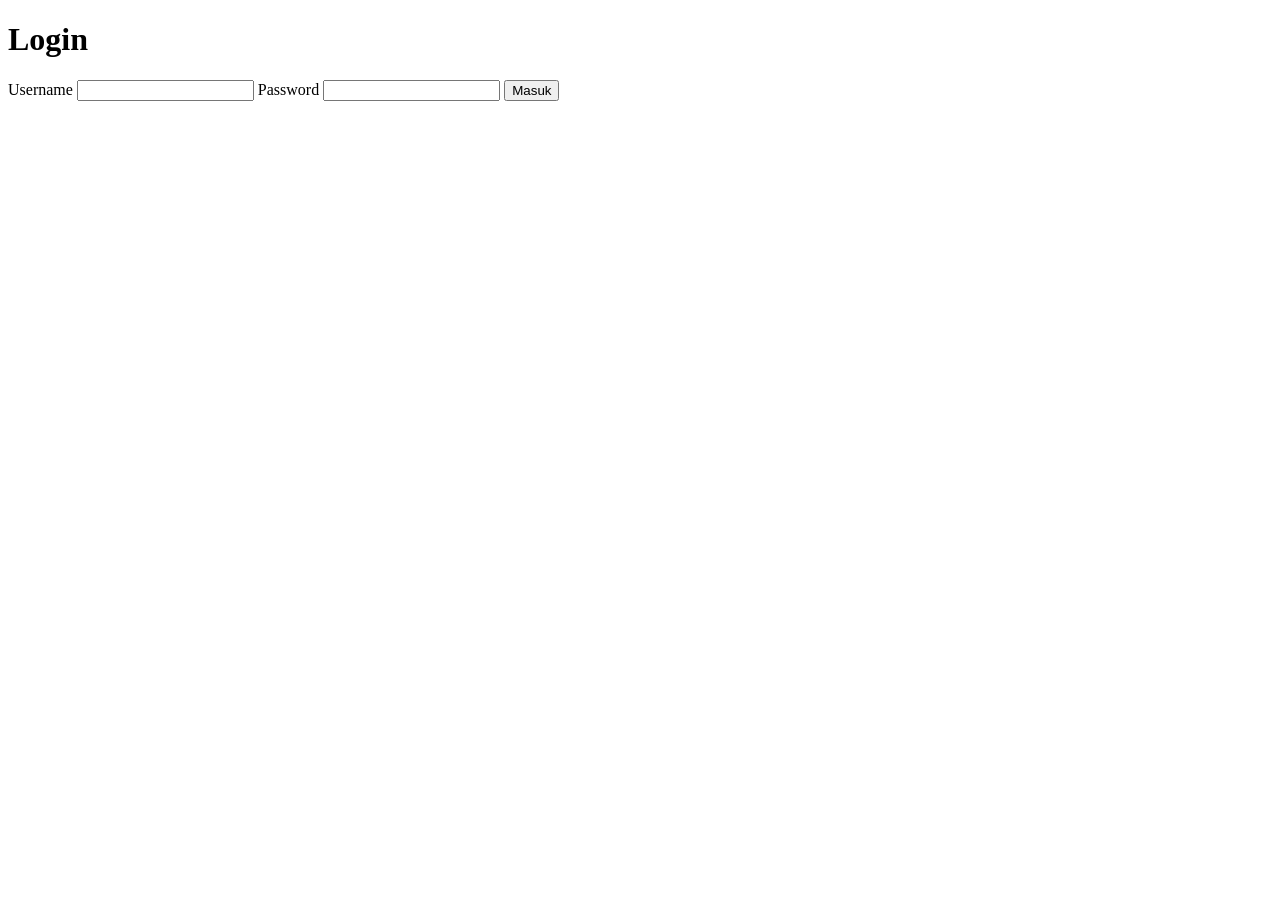
==== cart.html @ fd8187f4 "Push Pertama" ====
<!DOCTYPE html>
<html lang="id">
<head>
  <meta charset="UTF-8" />
  <meta name="viewport" content="width=device-width, initial-scale=1.0" />
  <title>Cart</title>
  <link rel="stylesheet" href="css/style.css" />
</head>
<body>
  <header class="navbar">
    <a href="index.html" class="navbar-brand">Mini Shopee</a>

    <div class="navbar-right">
        <a href="cart.html" id="cart-badge" class="cart-badge">
          <img src="img/Shopicons_Regular_Cart3.svg" alt="Keranjang" class="cart-icon" />
          <span id="cart-count">0</span>
        </a>

        <div class="account-menu">
          <button id="account-btn" class="account-icon-btn" aria-haspopup="true" aria-expanded="false" aria-label="Menu akun">
            <img src="img/Shopicons_Regular_Account.svg" alt="Akun" class="account-icon-img" />
          </button>

          <div id="account-dropdown" class="account-dropdown" hidden>
            <p id="dropdown-username" class="dropdown-username"></p>
            <a href="wishlist.html" class="dropdown-item">
              <img src="img/Shopicons_Regular_Heart.svg" alt="" class="dropdown-icon" /> Wishlist
            </a>
            <a href="settings.html" class="dropdown-item">
              <img src="img/Shopicons_Regular_Settings.svg" alt="" class="dropdown-icon" /> Setting
            </a>
            <button id="logout-btn" class="dropdown-item dropdown-logout" type="button">⎋ Keluar</button>
          </div>
        </div>
      </div>
  </header>

  <h1 class="page-title">Keranjang Belanja</h1>

  <div id="empty-cart-message" class="empty-message" hidden>
    Keranjangmu masih kosong.
    <a href="index.html" class="switch-view-link">Yuk mulai belanja →</a>
  </div>

  <div id="cart-layout" class="cart-layout">

    <section class="cart-list-wrapper">
      <div class="cart-select-all-row">
        <label class="cart-checkbox-label">
          <input type="checkbox" id="select-all-checkbox" />
          Pilih Semua
        </label>
      </div>

      <div id="cart-list" class="cart-list"></div>
    </section>

    <aside class="cart-summary">
      <h2>Ringkasan Belanja</h2>
      <div class="cart-summary-row">
        <span>Barang dipilih</span>
        <span id="summary-item-count">0</span>
      </div>
      <div class="cart-summary-row cart-summary-total">
        <span>Total Harga</span>
        <span id="summary-total-price">$0.00</span>
      </div>
      <button id="checkout-btn">Lanjut ke Pembayaran</button>
      <p id="checkout-status" class="status-message" hidden></p>
    </aside>

  </div>

  <script src="js/theme.js" defer></script>
  <script src="js/account-menu.js" defer></script>
  <script src="js/cart.js" defer></script>
</body>
</html>
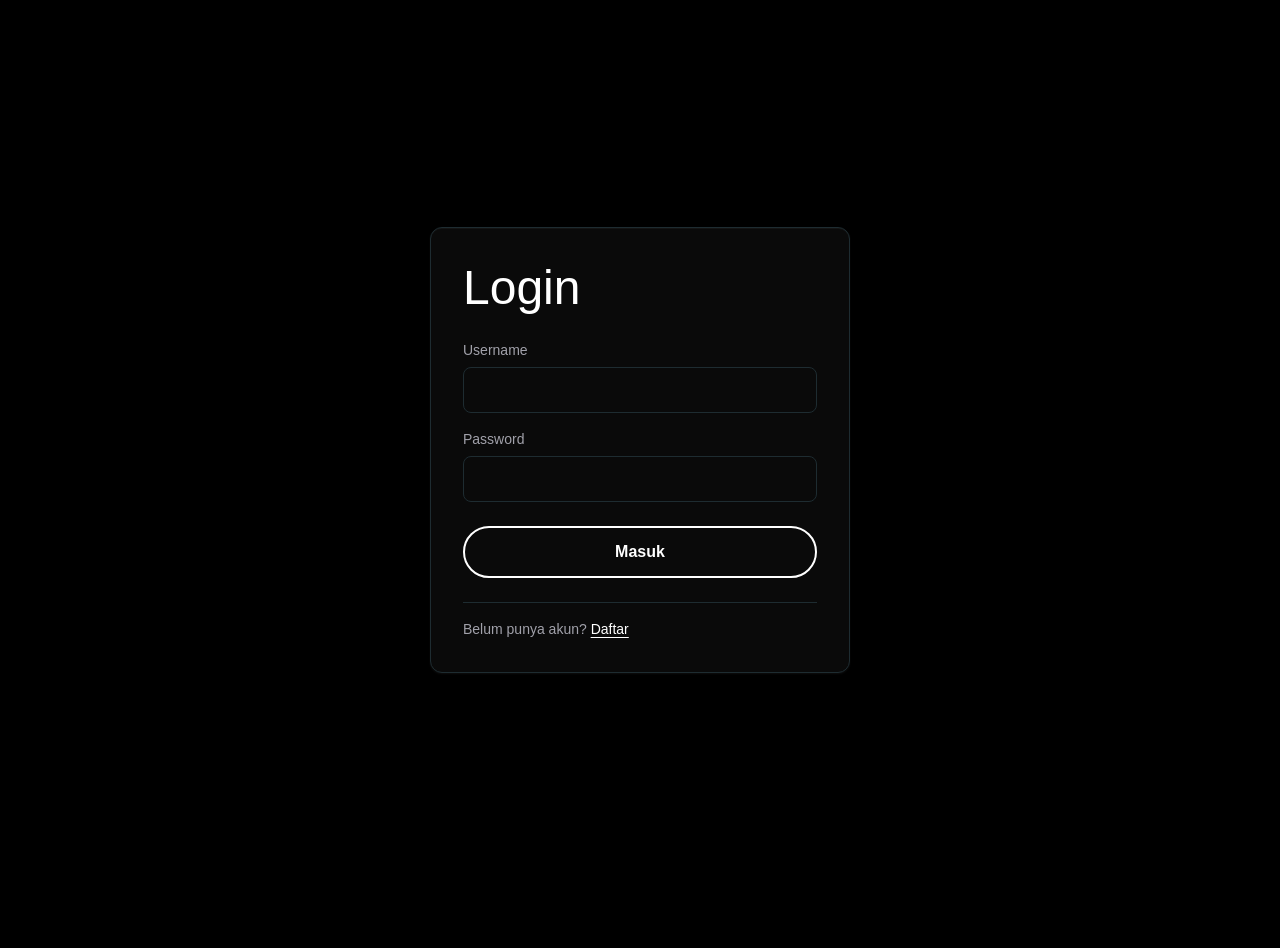
==== commit 10c7c32c: "feat(catalog): cart total in navbar, modal a11y, empty-cart cleanup Total belanja tampil di badge ke" ====
--- a/cart.html
+++ b/cart.html
@@ -9,6 +9,8 @@
 <body>
   <header class="navbar">
     <a href="index.html" class="navbar-brand">Mini Shopee</a>
+
+    <p class="navbar-welcome" data-welcome></p>
 
     <div class="navbar-right">
         <a href="cart.html" id="cart-badge" class="cart-badge">
@@ -29,7 +31,7 @@
             <a href="settings.html" class="dropdown-item">
               <img src="img/Shopicons_Regular_Settings.svg" alt="" class="dropdown-icon" /> Setting
             </a>
-            <button id="logout-btn" class="dropdown-item dropdown-logout" type="button">⎋ Keluar</button>
+            <button id="logout-btn" class="dropdown-item dropdown-logout" type="button">Keluar</button>
           </div>
         </div>
       </div>
@@ -71,7 +73,6 @@
 
   </div>
 
-  <script src="js/theme.js" defer></script>
   <script src="js/account-menu.js" defer></script>
   <script src="js/cart.js" defer></script>
 </body>
--- a/css/style.css
+++ b/css/style.css
@@ -0,0 +1,1102 @@
+/* ============================================================
+   Shopifi — Cinematic & Transactional Commerce
+   Native CSS, no framework.
+   ============================================================ */
+
+:root {
+  --bg: #000000;
+  --bg-elevated: #0a0a0a;
+  --fg: #ffffff;
+  --line: #1e2c31; 
+  --muted: #a1a1aa; 
+  --accent: #ffffff;
+  
+  --aloe: #c1fbd4;
+  --pistachio: #d4f9e0;
+  
+  --btn-bg: transparent;
+  --btn-text: #ffffff;
+  --btn-border: #ffffff;
+  --btn-border-width: 2px;
+  --btn-hover-bg: #ffffff;
+  --btn-hover-text: #000000;
+
+  --font-display: "Neue Haas Grotesk Display", Helvetica, Arial, sans-serif;
+  --font-body: "Inter Variable", Inter, Helvetica, Arial, sans-serif;
+  
+  --card-shadow: 0 1px 2px rgba(255,255,255,0.05), inset 0 1px 0 rgba(255,255,255,0.04);
+  --card-bg: var(--bg-elevated);
+  --card-border: 1px solid var(--line);
+
+  --pad: 16px;
+  color-scheme: dark;
+}
+
+body.theme-light {
+  --bg: #fbfbf5; 
+  --bg-elevated: #ffffff;
+  --fg: #000000; 
+  --line: #e4e4e7; 
+  --muted: #71717a; 
+  --accent: #000000;
+  
+  --btn-bg: #000000;
+  --btn-text: #ffffff;
+  --btn-border: #000000;
+  --btn-border-width: 1px;
+  --btn-hover-bg: #3f3f46;
+  --btn-hover-text: #ffffff;
+  
+  --card-shadow: 0 8px 8px rgba(0,0,0,0.1), 0 4px 4px rgba(0,0,0,0.1), 0 2px 2px rgba(0,0,0,0.1), 0 0 0 1px rgba(0,0,0,0.1);
+  --card-bg: var(--bg-elevated);
+  --card-border: none; /* Shadow acts as border */
+
+  color-scheme: light;
+}
+
+/* ---------- RESET ---------- */
+
+*,
+*::before,
+*::after {
+  box-sizing: border-box;
+}
+
+body {
+  margin: 0;
+  min-height: 100vh;
+  background: var(--bg);
+  color: var(--fg);
+  font-family: var(--font-body);
+  font-feature-settings: "ss03";
+  font-size: 16px;
+  font-weight: 420;
+  line-height: 1.5;
+  -webkit-font-smoothing: antialiased;
+  padding-bottom: 48px;
+}
+
+[hidden] {
+  display: none !important;
+}
+
+h1,
+h2,
+h3 {
+  margin: 0;
+  font-family: var(--font-display);
+  font-weight: 330;
+  line-height: 1.15;
+}
+
+p {
+  margin: 0;
+}
+
+a {
+  color: var(--fg);
+  text-decoration: none;
+}
+
+a:hover {
+  text-decoration: underline;
+  text-underline-offset: 3px;
+}
+
+img {
+  display: block;
+  max-width: 100%;
+  border-radius: 8px;
+}
+
+/* ---------- KONTROL FORM ---------- */
+
+input,
+select,
+button {
+  font: inherit;
+  font-feature-settings: "ss03";
+}
+
+input,
+select {
+  color: var(--fg);
+  background: var(--bg-elevated);
+  border: 1px solid var(--line);
+  border-radius: 8px;
+  padding: 10px 12px;
+  min-height: 44px; /* R-03 */
+}
+
+input::placeholder {
+  color: var(--muted);
+}
+
+input:focus-visible,
+select:focus-visible,
+button:focus-visible,
+a:focus-visible {
+  outline: 2px solid var(--accent);
+  outline-offset: 2px;
+}
+
+label {
+  display: block;
+  margin-bottom: 6px;
+  font-size: 14px;
+  font-weight: 500;
+  color: var(--muted);
+}
+
+button {
+  padding: 12px 24px;
+  cursor: pointer;
+  background: var(--btn-bg);
+  color: var(--btn-text);
+  border: var(--btn-border-width) solid var(--btn-border);
+  border-radius: 9999px;
+  transition: background-color 0.12s linear, color 0.12s linear;
+  min-height: 44px; /* R-03 */
+  font-weight: 550;
+}
+
+button:hover:not(:disabled) {
+  background: var(--btn-hover-bg);
+  color: var(--btn-hover-text);
+}
+
+button:disabled {
+  cursor: not-allowed;
+  opacity: 0.4;
+}
+
+/* ---------- NAVBAR ---------- */
+
+.navbar {
+  position: sticky;
+  top: 0;
+  z-index: 20;
+  display: flex;
+  align-items: center;
+  gap: var(--pad);
+  flex-wrap: wrap;
+  padding: 16px var(--pad);
+  background: var(--bg);
+}
+
+.navbar-brand {
+  font-family: var(--font-display);
+  font-size: 24px;
+  font-weight: 500;
+  white-space: nowrap;
+}
+
+.navbar-brand:hover {
+  text-decoration: none;
+}
+
+.navbar-welcome {
+  margin-right: auto;
+  font-size: 14px;
+  color: var(--muted);
+}
+
+.navbar-welcome:empty {
+  display: none;
+}
+
+.navbar-search {
+  position: relative;
+  display: flex;
+  align-items: center;
+  gap: 8px;
+  flex: 1 1 260px;
+  min-width: 0;
+  max-width: 520px;
+}
+
+.search-icon,
+.cart-icon,
+.dropdown-icon,
+.account-icon-img {
+  width: 18px;
+  height: 18px;
+  filter: invert(1);
+}
+
+body.theme-light .search-icon,
+body.theme-light .cart-icon,
+body.theme-light .dropdown-icon,
+body.theme-light .account-icon-img {
+  filter: invert(0);
+}
+
+.navbar-search input {
+  width: 100%;
+  min-width: 0;
+}
+
+.navbar-right {
+  display: flex;
+  align-items: center;
+  gap: 12px;
+}
+
+.cart-badge {
+  display: flex;
+  align-items: center;
+  gap: 8px;
+  padding: 8px 16px;
+  border-radius: 9999px;
+  border: 1px solid var(--line);
+  background: var(--bg-elevated);
+  white-space: nowrap;
+  font-weight: 500;
+}
+
+.cart-badge:hover {
+  background: var(--btn-hover-bg);
+  color: var(--btn-hover-text);
+  text-decoration: none;
+}
+
+.cart-badge:hover img {
+  filter: invert(0);
+}
+
+body.theme-light .cart-badge:hover img {
+  filter: invert(1);
+}
+
+.cart-total {
+  color: var(--muted);
+}
+
+.cart-badge:hover .cart-total {
+  color: inherit;
+}
+
+/* ---------- DROPDOWN AKUN ---------- */
+
+.account-menu {
+  position: relative;
+}
+
+.account-icon-btn {
+  padding: 8px;
+  line-height: 0;
+  border: 1px solid var(--line);
+  border-radius: 9999px;
+  background: var(--bg-elevated);
+  min-height: 44px;
+  min-width: 44px;
+  display: flex;
+  align-items: center;
+  justify-content: center;
+}
+
+.account-dropdown {
+  position: absolute;
+  right: 0;
+  top: calc(100% + 6px);
+  min-width: 190px;
+  padding: 8px;
+  background: var(--bg-elevated);
+  border-radius: 12px;
+  box-shadow: var(--card-shadow);
+  border: var(--card-border);
+  z-index: 30;
+}
+
+.dropdown-username {
+  padding: 6px 8px 10px;
+  border-bottom: 1px solid var(--line);
+  margin-bottom: 6px;
+  font-size: 13px;
+  color: var(--muted);
+}
+
+.dropdown-item {
+  display: flex;
+  align-items: center;
+  gap: 8px;
+  width: 100%;
+  padding: 8px;
+  border: 1px solid transparent;
+  border-radius: 8px;
+  text-align: left;
+  background: transparent;
+  color: var(--fg);
+}
+
+.dropdown-item:hover {
+  background: var(--bg);
+  color: var(--fg);
+  text-decoration: none;
+}
+
+.dropdown-item:hover img {
+  filter: invert(1);
+}
+
+body.theme-light .dropdown-item:hover img {
+  filter: invert(0);
+}
+
+.dropdown-logout {
+  margin-top: 6px;
+  border-top: 1px solid var(--line);
+}
+
+/* ---------- LOGIN & SIGNUP ---------- */
+
+.login-container {
+  display: flex;
+  align-items: center;
+  justify-content: center;
+  min-height: 100vh;
+  padding: var(--pad);
+}
+
+.login-card {
+  width: 100%;
+  max-width: 420px;
+  padding: 32px;
+  background: var(--card-bg);
+  border-radius: 12px;
+  box-shadow: var(--card-shadow);
+  border: var(--card-border);
+}
+
+.login-card h1 {
+  margin-bottom: 8px;
+  font-size: 48px; /* display-md */
+}
+
+.login-card form {
+  display: flex;
+  flex-direction: column;
+  margin-top: 24px;
+}
+
+.login-card input {
+  width: 100%;
+  margin-bottom: 16px;
+}
+
+.login-card button[type="submit"] {
+  margin-top: 8px;
+}
+
+.login-switch {
+  margin-top: 24px;
+  padding-top: 16px;
+  border-top: 1px solid var(--line);
+  font-size: 14px;
+  color: var(--muted);
+}
+
+.login-switch a {
+  text-decoration: underline;
+  text-underline-offset: 3px;
+}
+
+/* ---------- PAGE TITLE ---------- */
+
+.page-title {
+  margin: 0;
+  padding: 32px var(--pad);
+  font-size: 48px; /* display-md */
+}
+
+/* ---------- TOOLBAR ---------- */
+
+.toolbar {
+  display: flex;
+  align-items: center;
+  gap: 12px;
+  flex-wrap: wrap;
+  padding: 14px var(--pad);
+}
+
+.toolbar #result-count {
+  margin-left: auto;
+  font-size: 14px;
+  color: var(--muted);
+}
+
+/* ---------- PESAN STATUS ---------- */
+
+.status-message {
+  margin: 16px var(--pad) 0;
+  padding: 12px 16px;
+  border-radius: 8px;
+  background: var(--bg-elevated);
+  border: 1px solid var(--line);
+  font-size: 14px;
+}
+
+.login-card .status-message {
+  margin: 16px 0 0;
+}
+
+.status-error {
+  border-color: #ef4444;
+  color: #ef4444;
+}
+
+.status-success {
+  border-color: #10b981;
+  color: #10b981;
+}
+
+.empty-message {
+  margin: 0;
+  padding: 64px var(--pad);
+  text-align: center;
+  color: var(--muted);
+  grid-column: 1 / -1;
+}
+
+.switch-view-link {
+  display: inline-block;
+  margin-top: 12px;
+  text-decoration: underline;
+  text-underline-offset: 3px;
+}
+
+/* PRODUCT GRID */
+
+.product-grid {
+  display: grid;
+  grid-template-columns: repeat(auto-fill, minmax(240px, 1fr));
+  gap: 24px;
+  padding: 0 var(--pad) var(--pad);
+}
+
+.grid-loading {
+  grid-column: 1 / -1;
+  padding: 56px var(--pad);
+  text-align: center;
+  color: var(--muted);
+}
+
+.product-card {
+  position: relative;
+  display: flex;
+  flex-direction: column;
+  gap: 12px;
+  padding: 16px;
+  background: var(--card-bg);
+  border-radius: 12px;
+  box-shadow: var(--card-shadow);
+  border: var(--card-border);
+  cursor: pointer;
+  transition: transform 0.2s ease;
+}
+
+.product-card:hover {
+  transform: translateY(-2px);
+}
+
+.product-card > img {
+  width: 100%;
+  aspect-ratio: 1 / 1;
+  object-fit: cover;
+  border-radius: 8px;
+  background: var(--bg);
+}
+
+.product-category {
+  font-size: 12px;
+  color: var(--muted);
+  text-transform: uppercase;
+  letter-spacing: 0.72px; /* eyebrow-cap */
+}
+
+.product-title {
+  font-size: 18px; /* heading-sm */
+  font-family: var(--font-display);
+  font-weight: 500;
+  min-height: 2.6em;
+}
+
+.product-price {
+  margin-top: auto;
+  font-size: 20px; /* heading-md */
+  font-family: var(--font-display);
+  font-weight: 500;
+}
+
+.product-rating {
+  margin-left: 8px;
+  font-size: 14px;
+  color: var(--muted);
+}
+
+.discount-badge {
+  position: absolute;
+  top: 24px;
+  left: 24px;
+  z-index: 2;
+  padding: 4px 12px;
+  background: var(--pistachio);
+  color: #000;
+  font-size: 12px;
+  font-weight: 500;
+  border-radius: 9999px;
+  letter-spacing: 0.72px;
+}
+
+.wishlist-btn,
+.wishlist-icon-btn {
+  position: absolute;
+  top: 24px;
+  right: 24px;
+  z-index: 2;
+  padding: 10px;
+  line-height: 0;
+  border-radius: 9999px;
+  background: var(--bg-elevated);
+  border: 1px solid var(--line);
+  min-height: 44px;
+  min-width: 44px;
+  display: flex;
+  align-items: center;
+  justify-content: center;
+}
+
+.wishlist-btn img,
+.wishlist-icon-btn img {
+  width: 16px;
+  height: 16px;
+  filter: invert(1);
+}
+
+body.theme-light .wishlist-btn img,
+body.theme-light .wishlist-icon-btn img {
+  filter: invert(0);
+}
+
+.wishlist-btn.active {
+  background: var(--accent);
+  border-color: var(--accent);
+}
+
+body.theme-light .wishlist-btn.active img,
+body.theme-light .wishlist-icon-btn.active img {
+  filter: invert(1);
+}
+
+.add-to-cart-btn {
+  margin-top: 12px;
+  width: 100%;
+}
+
+.load-more-wrapper {
+  display: flex;
+  justify-content: center;
+  padding: 32px var(--pad);
+}
+
+.load-more-wrapper button {
+  min-width: 220px;
+}
+
+/* MODAL */
+
+.modal-overlay {
+  position: fixed;
+  inset: 0;
+  z-index: 40;
+  display: flex;
+  align-items: center;
+  justify-content: center;
+  padding: var(--pad);
+  background: rgba(0, 0, 0, 0.8);
+  overflow-y: auto;
+}
+
+.modal-box {
+  position: relative;
+  width: 100%;
+  max-width: 520px;
+  max-height: 90vh;
+  overflow-y: auto;
+  padding: 32px;
+  background: var(--card-bg);
+  border-radius: 12px;
+  box-shadow: var(--card-shadow);
+  border: var(--card-border);
+}
+
+.modal-close {
+  position: absolute;
+  top: 16px;
+  right: 16px;
+  z-index: 2;
+  padding: 13px;
+  min-width: 44px;
+  min-height: 44px;
+  display: flex;
+  align-items: center;
+  justify-content: center;
+  font-size: 18px;
+  line-height: 1;
+  border-radius: 9999px;
+  background: transparent;
+  border: none;
+  color: var(--fg);
+}
+
+.modal-box > img {
+  width: 100%;
+  max-height: 300px;
+  object-fit: contain;
+  margin: 16px 0;
+  border-radius: 8px;
+}
+
+.modal-category {
+  display: inline-block;
+  padding: 4px 12px;
+  background: var(--bg-elevated);
+  border-radius: 9999px;
+  font-size: 12px;
+  text-transform: uppercase;
+  letter-spacing: 0.72px;
+  color: var(--muted);
+}
+
+.modal-box h2 {
+  margin: 16px 0 8px;
+  font-size: 28px; /* heading-xl */
+}
+
+.modal-box p {
+  margin-bottom: 12px;
+  font-size: 16px;
+  color: var(--muted);
+}
+
+.modal-box #modal-title ~ p,
+.modal-box #modal-price-rating {
+  color: var(--fg);
+}
+
+.modal-actions {
+  display: flex;
+  gap: 12px;
+  margin-top: 24px;
+  padding-top: 24px;
+  border-top: 1px solid var(--line);
+}
+
+.modal-actions > button:first-child {
+  flex: 1;
+}
+
+.wishlist-icon-btn {
+  position: static;
+}
+
+.wishlist-icon-btn.active {
+  background: var(--accent);
+  border-color: var(--accent);
+}
+
+/* CART */
+
+.cart-layout {
+  display: grid;
+  grid-template-columns: 1fr 340px;
+  align-items: start;
+  gap: 32px;
+  padding: 0 var(--pad);
+}
+
+.cart-list-wrapper {
+  background: var(--card-bg);
+  border-radius: 12px;
+  box-shadow: var(--card-shadow);
+  border: var(--card-border);
+  overflow: hidden;
+}
+
+.cart-select-all-row {
+  padding: 16px 24px;
+  border-bottom: 1px solid var(--line);
+  background: var(--bg-elevated);
+}
+
+.cart-checkbox-label {
+  display: flex;
+  align-items: center;
+  gap: 12px;
+  margin: 0;
+  color: var(--fg);
+  font-size: 14px;
+  cursor: pointer;
+}
+
+input[type="checkbox"] {
+  appearance: none;
+  width: 20px;
+  height: 20px;
+  border-radius: 4px;
+  border: 1px solid var(--line);
+  background: var(--bg-elevated);
+  padding: 0;
+  flex: none;
+  cursor: pointer;
+  position: relative;
+}
+
+input[type="checkbox"]:checked {
+  background: var(--accent);
+  border-color: var(--accent);
+}
+
+input[type="checkbox"]:checked::after {
+  content: "✔";
+  position: absolute;
+  top: 50%;
+  left: 50%;
+  transform: translate(-50%, -50%);
+  color: var(--bg);
+  font-size: 12px;
+}
+
+.cart-row {
+  display: grid;
+  grid-template-columns: auto 80px 1fr auto auto auto;
+  align-items: center;
+  gap: 16px;
+  padding: 24px;
+  border-bottom: 1px solid var(--line);
+}
+
+.cart-row:last-child {
+  border-bottom: none;
+}
+
+.cart-row > img {
+  width: 80px;
+  height: 80px;
+  object-fit: cover;
+  border-radius: 8px;
+}
+
+.cart-row-info {
+  min-width: 0;
+}
+
+.cart-row-title {
+  font-size: 16px;
+  font-weight: 550;
+  overflow-wrap: anywhere;
+}
+
+.cart-row-price {
+  margin-top: 4px;
+  font-size: 14px;
+  color: var(--muted);
+}
+
+.qty-stepper {
+  display: flex;
+  align-items: center;
+  border: 1px solid var(--line);
+  border-radius: 8px;
+  overflow: hidden;
+}
+
+.qty-btn {
+  padding: 8px 12px;
+  border: none;
+  border-radius: 0;
+  background: transparent;
+  color: var(--fg);
+  min-height: 44px;
+}
+
+.qty-btn:hover:not(:disabled) {
+  background: var(--bg-elevated);
+  color: var(--fg);
+}
+
+.qty-value {
+  min-width: 32px;
+  text-align: center;
+  font-size: 14px;
+}
+
+.cart-row-subtotal {
+  min-width: 96px;
+  text-align: right;
+  font-size: 16px;
+  font-weight: 550;
+}
+
+.remove-cart-btn {
+  padding: 8px;
+  border: 1px solid var(--line);
+  border-radius: 9999px;
+  min-height: 44px;
+  min-width: 44px;
+  display: flex;
+  align-items: center;
+  justify-content: center;
+}
+
+.remove-cart-btn:hover {
+  background: #ef4444;
+  border-color: #ef4444;
+  color: #ffffff;
+}
+
+.cart-summary {
+  position: sticky;
+  top: 88px;
+  padding: 32px;
+  background: var(--card-bg);
+  border-radius: 12px;
+  box-shadow: var(--card-shadow);
+  border: var(--card-border);
+}
+
+.cart-summary h2 {
+  margin-bottom: 24px;
+  font-size: 20px;
+}
+
+.cart-summary-row {
+  display: flex;
+  justify-content: space-between;
+  gap: 12px;
+  padding: 12px 0;
+  border-bottom: 1px solid var(--line);
+  font-size: 14px;
+}
+
+.cart-summary-total {
+  margin-top: 8px;
+  font-size: 20px;
+  font-weight: 550;
+  border-bottom: none;
+}
+
+.cart-summary button {
+  width: 100%;
+  margin-top: 24px;
+}
+
+.cart-summary .status-message {
+  margin: 16px 0 0;
+}
+
+/* SETTINGS */
+
+input[type="checkbox"][role="switch"] {
+  appearance: none;
+  width: 44px;
+  height: 24px;
+  border: 1px solid var(--line);
+  background: var(--bg-elevated);
+  border-radius: 9999px;
+  position: relative;
+  cursor: pointer;
+}
+
+input[type="checkbox"][role="switch"]::after {
+  content: "";
+  position: absolute;
+  top: 2px;
+  left: 2px;
+  width: 18px;
+  height: 18px;
+  background: var(--muted);
+  border-radius: 50%;
+  transition: transform 0.2s;
+}
+
+input[type="checkbox"][role="switch"]:checked {
+  background: var(--accent);
+  border-color: var(--accent);
+}
+
+input[type="checkbox"][role="switch"]:checked::after {
+  background: var(--bg);
+  transform: translateX(20px);
+}
+
+.settings-layout {
+  display: grid;
+  grid-template-columns: 240px 1fr;
+  align-items: start;
+  gap: 32px;
+  padding: 0 var(--pad);
+}
+
+.settings-sidebar {
+  display: flex;
+  flex-direction: column;
+  background: var(--card-bg);
+  border-radius: 12px;
+  box-shadow: var(--card-shadow);
+  border: var(--card-border);
+  overflow: hidden;
+}
+
+.settings-nav-item {
+  border: 0;
+  border-bottom: 1px solid var(--line);
+  text-align: left;
+  border-radius: 0;
+  padding: 16px 24px;
+  background: transparent;
+  color: var(--fg);
+}
+
+.settings-nav-item:last-child {
+  border-bottom: none;
+}
+
+.settings-nav-item.active {
+  background: var(--bg-elevated);
+  font-weight: 550;
+}
+
+.settings-content {
+  min-width: 0;
+}
+
+.settings-card {
+  max-width: 520px;
+  padding: 32px;
+  background: var(--card-bg);
+  border-radius: 12px;
+  box-shadow: var(--card-shadow);
+  border: var(--card-border);
+}
+
+.settings-card h2 {
+  margin-bottom: 8px;
+  font-size: 20px;
+}
+
+.settings-card-desc {
+  margin-bottom: 24px;
+  padding-bottom: 16px;
+  border-bottom: 1px solid var(--line);
+  font-size: 14px;
+  color: var(--muted);
+}
+
+.settings-card form {
+  display: flex;
+  flex-direction: column;
+}
+
+.settings-card input,
+.settings-card select {
+  width: 100%;
+  margin-bottom: 20px;
+}
+
+.toggle-row {
+  display: flex;
+  align-items: center;
+  justify-content: space-between;
+  gap: var(--pad);
+  margin: 0;
+  padding: 16px 0 0;
+  border-top: 1px solid var(--line);
+  color: var(--fg);
+  font-size: 14px;
+  cursor: pointer;
+}
+
+/* RESPONSIF */
+
+@media (max-width: 860px) {
+  .cart-layout,
+  .settings-layout {
+    grid-template-columns: 1fr;
+  }
+}
+
+@media (max-width: 560px) {
+  .navbar-welcome {
+    order: 3;
+    width: 100%;
+    margin-right: 0;
+  }
+
+  .navbar .navbar-search {
+    order: 2;
+    flex: 1 1 100%;
+    max-width: 100%;
+  }
+
+  .navbar-right {
+    margin-left: auto;
+  }
+
+  .product-grid {
+    grid-template-columns: repeat(auto-fill, minmax(min(160px, 100%), 1fr));
+  }
+
+  .toolbar select {
+    flex: 1 1 100%;
+  }
+
+  .toolbar #result-count {
+    margin-left: 0;
+    width: 100%;
+  }
+
+  .cart-row {
+    grid-template-columns: auto 64px 1fr;
+    row-gap: 16px;
+  }
+  .cart-row > input[type="checkbox"] {
+    grid-column: 1;
+    grid-row: 1;
+  }
+  .cart-row > img {
+    grid-column: 2;
+    grid-row: 1;
+    width: 64px;
+    height: 64px;
+  }
+  .cart-row-info {
+    grid-column: 3;
+    grid-row: 1;
+  }
+  .qty-stepper {
+    grid-column: 1 / span 2;
+    grid-row: 2;
+  }
+  .cart-row-subtotal {
+    grid-column: 3;
+    grid-row: 2;
+    justify-self: end;
+    align-self: center;
+  }
+  .remove-cart-btn {
+    grid-column: 1 / -1;
+    grid-row: 3;
+    width: 100%;
+    margin-top: 4px;
+  }
+
+  .qty-btn {
+    min-height: 44px;
+    min-width: 44px;
+  }
+
+  .cart-checkbox-label {
+    min-height: 44px;
+  }
+}
